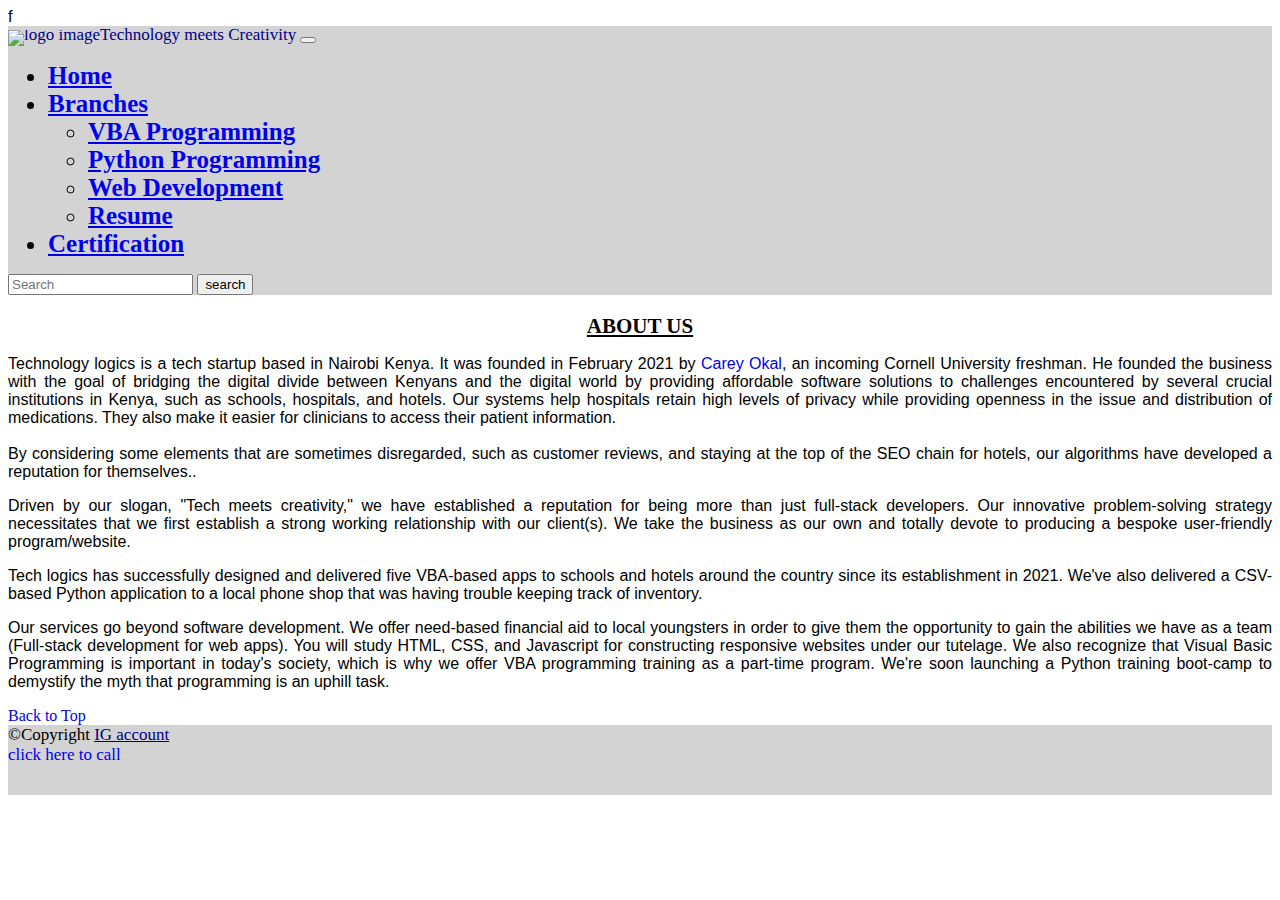
==== index.html @ c9025071 "Changes" ====
<!doctype html>
<html lang="en">
  <head> f
    <!-- Required meta tags -->
    <meta charset="utf-8">
    <meta name="viewport" content="width=device-width, initial-scale=1">

    <!-- Bootstrap CSS -->
    <link href="https://cdn.jsdelivr.net/npm/bootstrap@5.1.3/dist/css/bootstrap.min.css" rel="stylesheet" integrity="sha384-1BmE4kWBq78iYhFldvKuhfTAU6auU8tT94WrHftjDbrCEXSU1oBoqyl2QvZ6jIW3" crossorigin="anonymous">
    <link rel="stylesheet"  href="styles.css">
    <link rel="preconnect" href="https://fonts.googleapis.com">
    <link rel="preconnect" href="https://fonts.gstatic.com" crossorigin>
   <link href="https://fonts.googleapis.com/css2?family=Lobster&family=Oxygen:wght@300&family=Redressed&display=swap" rel="stylesheet">
   <link rel="preconnect" href="https://fonts.googleapis.com">
   <link rel="preconnect" href="https://fonts.gstatic.com" crossorigin>
   <link href="https://fonts.googleapis.com/css2?family=Cormorant:wght@300&display=swap" rel="stylesheet">


  <title>Technology Logics Home</title>
  </head>
  <body>
    <header>
       <nav id="header-nav" class="navbar navbar-expand-sm navbar-light">
           <!--navbar-expand-sm means that the navbar will only expand for devices smallet than smaller than sm.-->
            
            <!--Company Logo below-->
            <nav class="container-fluid">
             <div class="navbar-header">
                <a id="title" href="#header-nav">
                  <img 
                   class="float-left d-inline-block align-middle" 
                   src="images/logo-l.jpg" width="100" height="100" alt="logo image">Technology meets Creativity
                 </a>

                 <!--Collapsible menu-->
                 <button 
                   type="button"
                   data-bs-toggle="collapse"
                   data-bs-target="#NavbarNav"
                   class="navbar-toggler"
                   aria-controls="NavbarNav"
                   aria-expanded="false" 
                   aria-label="Toggle navigation">
                   <span class="navbar-toggler-icon"></span>
                 </button>
               </div>

            <!-- Collapsible Menu. The class TopNav is for my custom styling-->
          <div 
            class="collapse navbar-collapse"
            id="NavbarNav">
            <ul class="navbar-nav">
              <li class="nav-item  TopNav">
                <a href="#NavbarNav" 
                class="nav-link active">
                  Home
                </a>
              </li>
              <li class="nav-item dropdown TopNav" >
                <a href="#"
                class="nav-link dropdown-toggle active "
                id="navbarDropdown" role="button"
                data-bs-toggle="dropdown"
                aria-expanded="false">
                  Branches
                </a>
                <ul class="dropdown-menu"
                aria-labledby="navbarDropdown">
                  <li><a href="VBA.html" target="_blank"
                    class="dropdown-item">VBA Programming
                  </a></li>
                  <li><a href="Py.html" 
                    class="dropdown-item">Python Programming
                  </a></li>
                  <li><a href="Web.html"
                    class="dropdown-item">Web Development
                  </a></li>
                  <li><a href="CV.pdf"
                    target="_blank" 
                    class="dropdown-item">Resume
                  </a></li>
                </ul>
              </li>
              </li>
              <li class="nav-item TopNav">
                <a href="https://coursera.org/share/9a99bf4ef37ba6e058d000d95457638d" target="_blank" 
                 class="nav-link active">
                  Certification
                </a>
              </li>
            </ul>
        </div>

      </div>

      <!--Search Button--->
      <div class="input-group">
         <input type="search" class="form-control rounded" placeholder="Search" aria-label="Search" aria-describedby="search-addon" />
        <button type="button" class="btn btn-outline-primary">search</button>
     </div>

    </nav>
    </nav>
  </header><!--End header-->


<!--Main content-->

  <div class="container-fluid" id="Main-content"><h1 id="top"><strong>ABOUT US</strong></h1>
    <div class="row">
     <p>Technology logics is a tech startup based in Nairobi Kenya. It was founded in February 2021 by <a href="https://www.instagram.com/careyokal/" target="_blank">Carey Okal</a>, an incoming Cornell University freshman. He founded the business with the goal of bridging the digital divide between Kenyans and the digital world by providing affordable software solutions to challenges encountered by several crucial institutions in Kenya, such as schools, hospitals, and hotels. Our systems help hospitals retain high levels of privacy while providing openness in the issue and distribution of medications. They also make it easier for clinicians to access their patient information. <br><br>By considering some elements that are sometimes disregarded, such as customer reviews, and staying at the top of the SEO chain for hotels, our algorithms have developed a reputation for themselves..</p>
     <p>Driven by our slogan, &quot;Tech meets creativity,&quot; we have established a reputation for being more than just full-stack developers. Our innovative problem-solving strategy necessitates that we first establish a strong working relationship with our client(s). We take the business as our own and totally devote to producing a bespoke user-friendly program/website.</p>
     <p>Tech logics has successfully designed and delivered five VBA-based apps to schools and hotels around the country since its establishment in 2021. We've also delivered a CSV-based Python application to a local phone shop that was having trouble keeping track of inventory.</p>
     <p>Our services go beyond software development. We offer need-based financial aid to local youngsters in order to give them the opportunity to gain the abilities we have as a team (Full-stack development for web apps). You will study HTML, CSS, and Javascript for constructing responsive websites under our tutelage. We also recognize that Visual Basic Programming is important in today's society, which is why we offer VBA programming training as a part-time program. We're soon launching a Python training boot-camp to demystify the myth that programming is an uphill task.<br></p>
     <a href="#top" style="font-family: cursive;">Back to Top</a>
    </div> 
 </div>
 


































  <!--Footer (copyright and phone) -->

 <footer id="footer"  class= "text-center text-lg-start">
    <div class="text-center p-3">
       &copy;Copyright 
     <a class="text-dark" href="https://www.instagram.com/careyokal/" target="_blank">IG account</a>
     <a href="tel:+254718283529"> <br><span>click here to call</span></a>
    </div>
</footer>

 <!--End Of Footer-->


    <script src="https://cdn.jsdelivr.net/npm/bootstrap@5.1.3/dist/js/bootstrap.bundle.min.js" integrity="sha384-ka7Sk0Gln4gmtz2MlQnikT1wXgYsOg+OMhuP+IlRH9sENBO0LRn5q+8nbTov4+1p" crossorigin="anonymous"></script>
    <script src="script.js"></script>

  </body>
</html>
---- styles.css ----
body {
	background-color: white;
	font-family: 'Open Sans', sans-serif;
	

}
/*HEADER*/
#title{
	color: darkblue;
	/*font-weight: bold;
	text-shadow: 1px 1px 1px blue;*/
	font-size: 17px;
	margin-top: 0;
	margin-bottom: 0;
	line-height: .55;
	text-decoration: none;
	text-align: top;
	font-family: 'Redressed', cursive;
}

#header-nav{
	background-color: lightgray;

}



/*Collapsible menu*/

.TopNav{
	font-size: 25px;
	font-weight: bold;
	font-family: 'Redressed', cursive;
	margin-right: 30px;
}

/*footer*/
#footer {
   background-color: lightgray;
   text-decoration: none;
   width:100%;
   height: 70px;
   font-size: 17px;
   font-family: 'Redressed', cursive;
   bottom: 0;
   color: black;


   }

 div > a{
 	text-decoration: none;
    
 	}

 footer a:nth-child(1){
 	text-decoration: underline;
 	color: darkblue !important
 }


/*--------------------Main-content---------------*/


 #Main-content{
 	font-size: 16px;
 	color: black;
 	height: 100%;
 	padding-top: 2px;
 	text-align: justify !important;
 }

 #Main-content  a{
 	text-decoration: none;
 }

 div > h1 {
 	padding-top: 3px;
 	text-align: center;
 	text-transform: uppercase;
 	color: white;
 	font-weight: bolder;
 	font-size: 21px;
   font-family: 'Redressed', cursive;
   text-decoration: underline;
 }
 
 #top{
 	color: black;
 	font-family: Helventica;
 }

/*--------------Responsive Framework-------------------------------*/

/*@media (min-width: 768px){
	footer{
		position: fixed;
	}
}*/

@media(max-width: 362px){
	#Main-content{
		background: white;
		color: black;
		
	}
}
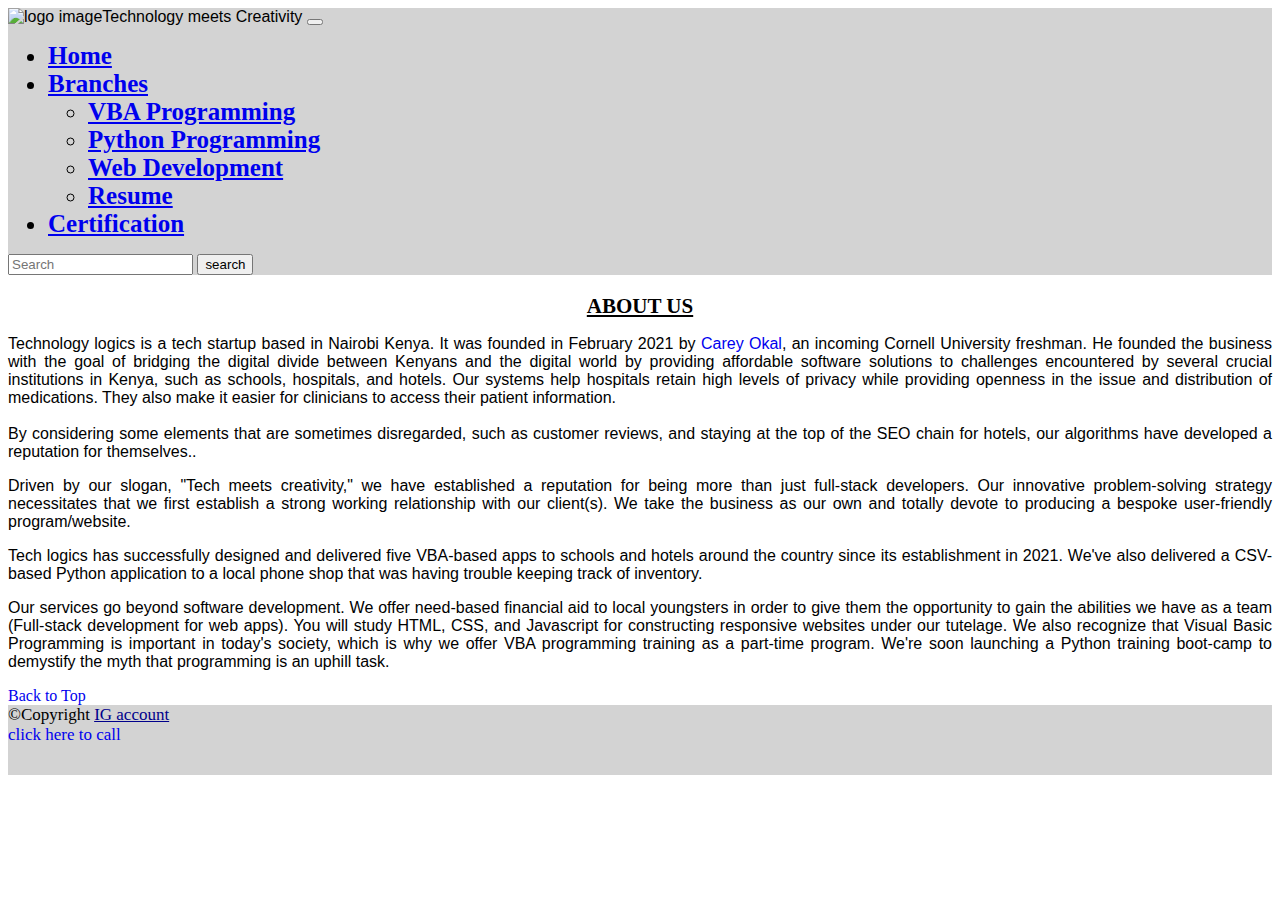
==== commit 634fbfec: "Changes" ====
--- a/index.html
+++ b/index.html
@@ -1,6 +1,6 @@
 <!doctype html>
 <html lang="en">
-  <head> f
+  <head> 
     <!-- Required meta tags -->
     <meta charset="utf-8">
     <meta name="viewport" content="width=device-width, initial-scale=1">
@@ -25,8 +25,7 @@
             
             <!--Company Logo below-->
             <nav class="container-fluid">
-             <div class="navbar-header">
-                <a id="title" href="#header-nav">
+             <div class="navbar-h                <a id="title" href="#header-nav">
                   <img 
                    class="float-left d-inline-block align-middle" 
                    src="images/logo-l.jpg" width="100" height="100" alt="logo image">Technology meets Creativity
@@ -152,7 +151,7 @@
 
   <!--Footer (copyright and phone) -->
 
- <footer id="footer"  class= "text-center text-lg-start">
+ <footer id="footer"  class= "text-center text-lg-start fixed-bottom" >
     <div class="text-center p-3">
        &copy;Copyright 
      <a class="text-dark" href="https://www.instagram.com/careyokal/" target="_blank">IG account</a>
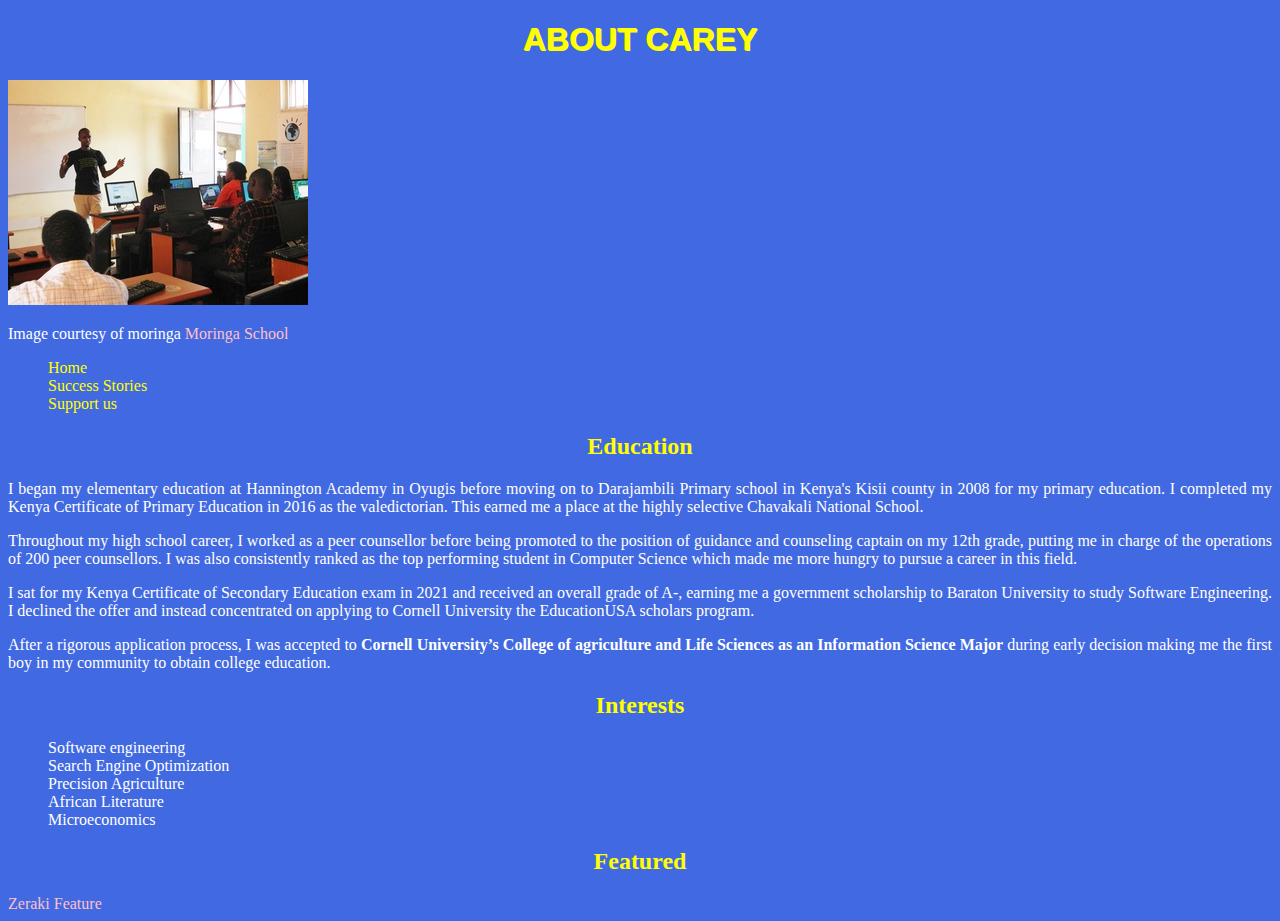
==== commit 8f6e9d5d: "New Site" ====
--- a/index.html
+++ b/index.html
@@ -1,169 +1,42 @@
-<!doctype html>
+<!DOCTYPE html>
 <html lang="en">
-  <head> 
-    <!-- Required meta tags -->
-    <meta charset="utf-8">
-    <meta name="viewport" content="width=device-width, initial-scale=1">
+<head>
+    <meta charset="UTF-8">
+    <meta http-equiv="X-UA-Compatible" content="IE=edge">
+    <meta name="viewport" content="width=device-width, initial-scale=1.0">
+    <link rel="stylesheet" href="styles/styles.css">
+    <title>Home</title>
+</head>
 
-    <!-- Bootstrap CSS -->
-    <link href="https://cdn.jsdelivr.net/npm/bootstrap@5.1.3/dist/css/bootstrap.min.css" rel="stylesheet" integrity="sha384-1BmE4kWBq78iYhFldvKuhfTAU6auU8tT94WrHftjDbrCEXSU1oBoqyl2QvZ6jIW3" crossorigin="anonymous">
-    <link rel="stylesheet"  href="styles.css">
-    <link rel="preconnect" href="https://fonts.googleapis.com">
-    <link rel="preconnect" href="https://fonts.gstatic.com" crossorigin>
-   <link href="https://fonts.googleapis.com/css2?family=Lobster&family=Oxygen:wght@300&family=Redressed&display=swap" rel="stylesheet">
-   <link rel="preconnect" href="https://fonts.googleapis.com">
-   <link rel="preconnect" href="https://fonts.gstatic.com" crossorigin>
-   <link href="https://fonts.googleapis.com/css2?family=Cormorant:wght@300&display=swap" rel="stylesheet">
+<body>
+    
+    <h1>About Carey</h1>
+    <picture>
+        <img src="design-plan/Images/In_class.jpeg" alt="">
+    </picture>
+    <p>Image courtesy of moringa <a href="https://moringaschool.com/">Moringa School</a> </p>
+    <nav>
+        <ul>
+            <li><a href="index.html">Home</a></li>
+            <li><a href="success.html">Success Stories</a></li>
+            <li><a href="donate.html">Support us</a></li>
+        </ul>
+      </nav>
+      <h2>Education</h2>
+          <p>I began my elementary education at Hannington Academy in Oyugis before moving on to Darajambili Primary school in Kenya's Kisii county in 2008 for my primary education. I completed my Kenya Certificate of Primary Education in 2016 as the valedictorian. This earned me a place at the highly selective Chavakali National School. </p>
+          <p>Throughout my high school career, I worked as a peer counsellor before being promoted to the position of guidance and counseling captain on my 12th grade, putting me in charge of the operations of 200 peer counsellors. I was also consistently ranked as the top performing student in Computer Science which made me more hungry to pursue a career in this field.</p>
+          <p>I sat for my Kenya Certificate of Secondary Education exam in 2021 and received an overall grade of A-, earning me a government scholarship to Baraton University to study Software Engineering. I declined the offer and instead concentrated on applying to Cornell University the EducationUSA scholars program. </p>
+          <p>After a rigorous application process, I was accepted to <strong>Cornell University’s College of agriculture and Life Sciences as an Information Science Major</strong> during early decision making me the first boy in my community to obtain college education.</p>
+    <h2>Interests</h2>
+         <ul>
+             <li>Software engineering</li>
+             <li> Search Engine Optimization</li>
+             <li>Precision Agriculture</li>
+             <li>African Literature</li>
+             <li> Microeconomics</li>
+         </ul>
 
-
-  <title>Technology Logics Home</title>
-  </head>
-  <body>
-    <header>
-       <nav id="header-nav" class="navbar navbar-expand-sm navbar-light">
-           <!--navbar-expand-sm means that the navbar will only expand for devices smallet than smaller than sm.-->
-            
-            <!--Company Logo below-->
-            <nav class="container-fluid">
-             <div class="navbar-h                <a id="title" href="#header-nav">
-                  <img 
-                   class="float-left d-inline-block align-middle" 
-                   src="images/logo-l.jpg" width="100" height="100" alt="logo image">Technology meets Creativity
-                 </a>
-
-                 <!--Collapsible menu-->
-                 <button 
-                   type="button"
-                   data-bs-toggle="collapse"
-                   data-bs-target="#NavbarNav"
-                   class="navbar-toggler"
-                   aria-controls="NavbarNav"
-                   aria-expanded="false" 
-                   aria-label="Toggle navigation">
-                   <span class="navbar-toggler-icon"></span>
-                 </button>
-               </div>
-
-            <!-- Collapsible Menu. The class TopNav is for my custom styling-->
-          <div 
-            class="collapse navbar-collapse"
-            id="NavbarNav">
-            <ul class="navbar-nav">
-              <li class="nav-item  TopNav">
-                <a href="#NavbarNav" 
-                class="nav-link active">
-                  Home
-                </a>
-              </li>
-              <li class="nav-item dropdown TopNav" >
-                <a href="#"
-                class="nav-link dropdown-toggle active "
-                id="navbarDropdown" role="button"
-                data-bs-toggle="dropdown"
-                aria-expanded="false">
-                  Branches
-                </a>
-                <ul class="dropdown-menu"
-                aria-labledby="navbarDropdown">
-                  <li><a href="VBA.html" target="_blank"
-                    class="dropdown-item">VBA Programming
-                  </a></li>
-                  <li><a href="Py.html" 
-                    class="dropdown-item">Python Programming
-                  </a></li>
-                  <li><a href="Web.html"
-                    class="dropdown-item">Web Development
-                  </a></li>
-                  <li><a href="CV.pdf"
-                    target="_blank" 
-                    class="dropdown-item">Resume
-                  </a></li>
-                </ul>
-              </li>
-              </li>
-              <li class="nav-item TopNav">
-                <a href="https://coursera.org/share/9a99bf4ef37ba6e058d000d95457638d" target="_blank" 
-                 class="nav-link active">
-                  Certification
-                </a>
-              </li>
-            </ul>
-        </div>
-
-      </div>
-
-      <!--Search Button--->
-      <div class="input-group">
-         <input type="search" class="form-control rounded" placeholder="Search" aria-label="Search" aria-describedby="search-addon" />
-        <button type="button" class="btn btn-outline-primary">search</button>
-     </div>
-
-    </nav>
-    </nav>
-  </header><!--End header-->
-
-
-<!--Main content-->
-
-  <div class="container-fluid" id="Main-content"><h1 id="top"><strong>ABOUT US</strong></h1>
-    <div class="row">
-     <p>Technology logics is a tech startup based in Nairobi Kenya. It was founded in February 2021 by <a href="https://www.instagram.com/careyokal/" target="_blank">Carey Okal</a>, an incoming Cornell University freshman. He founded the business with the goal of bridging the digital divide between Kenyans and the digital world by providing affordable software solutions to challenges encountered by several crucial institutions in Kenya, such as schools, hospitals, and hotels. Our systems help hospitals retain high levels of privacy while providing openness in the issue and distribution of medications. They also make it easier for clinicians to access their patient information. <br><br>By considering some elements that are sometimes disregarded, such as customer reviews, and staying at the top of the SEO chain for hotels, our algorithms have developed a reputation for themselves..</p>
-     <p>Driven by our slogan, &quot;Tech meets creativity,&quot; we have established a reputation for being more than just full-stack developers. Our innovative problem-solving strategy necessitates that we first establish a strong working relationship with our client(s). We take the business as our own and totally devote to producing a bespoke user-friendly program/website.</p>
-     <p>Tech logics has successfully designed and delivered five VBA-based apps to schools and hotels around the country since its establishment in 2021. We've also delivered a CSV-based Python application to a local phone shop that was having trouble keeping track of inventory.</p>
-     <p>Our services go beyond software development. We offer need-based financial aid to local youngsters in order to give them the opportunity to gain the abilities we have as a team (Full-stack development for web apps). You will study HTML, CSS, and Javascript for constructing responsive websites under our tutelage. We also recognize that Visual Basic Programming is important in today's society, which is why we offer VBA programming training as a part-time program. We're soon launching a Python training boot-camp to demystify the myth that programming is an uphill task.<br></p>
-     <a href="#top" style="font-family: cursive;">Back to Top</a>
-    </div> 
- </div>
- 
-
-
-
-
-
-
-
-
-
-
-
-
-
-
-
-
-
-
-
-
-
-
-
-
-
-
-
-
-
-
-
-
-
-
-  <!--Footer (copyright and phone) -->
-
- <footer id="footer"  class= "text-center text-lg-start fixed-bottom" >
-    <div class="text-center p-3">
-       &copy;Copyright 
-     <a class="text-dark" href="https://www.instagram.com/careyokal/" target="_blank">IG account</a>
-     <a href="tel:+254718283529"> <br><span>click here to call</span></a>
-    </div>
-</footer>
-
- <!--End Of Footer-->
-
-
-    <script src="https://cdn.jsdelivr.net/npm/bootstrap@5.1.3/dist/js/bootstrap.bundle.min.js" integrity="sha384-ka7Sk0Gln4gmtz2MlQnikT1wXgYsOg+OMhuP+IlRH9sENBO0LRn5q+8nbTov4+1p" crossorigin="anonymous"></script>
-    <script src="script.js"></script>
-
-  </body>
-</html>
+    <h2>Featured</h2>
+        <a href="https://www.instagram.com/p/CeT4cOIIM3Z/?utm_source=ig_web_copy_link" title="Zeraki Instagram">Zeraki Feature</a>
+</body>
+</html>--- a/styles/styles.css
+++ b/styles/styles.css
@@ -0,0 +1,43 @@
+html{
+    background-color:#4169e1;
+}
+p{
+    color: #ffffff;
+    text-align: justify;
+}
+
+h2{
+    color: #ffff00;
+    text-align: center;
+}
+a{
+    color: pink;
+    text-decoration: none;
+}
+
+li{
+    color: #ffffff;
+ }
+
+
+h1{
+    font-family:'Franklin Gothic Medium', 'Arial Narrow', Arial, sans-serif;
+    text-align: center;
+    text-transform: uppercase;
+    text-shadow: 1px 1px;
+    color: #ffff00;
+}
+
+li a{
+    text-decoration: none;
+    color: #ffff00;
+    
+}
+ul li{
+    list-style: none;
+}
+
+ul li a:hover{
+    color: #0e0d0d;
+}
+
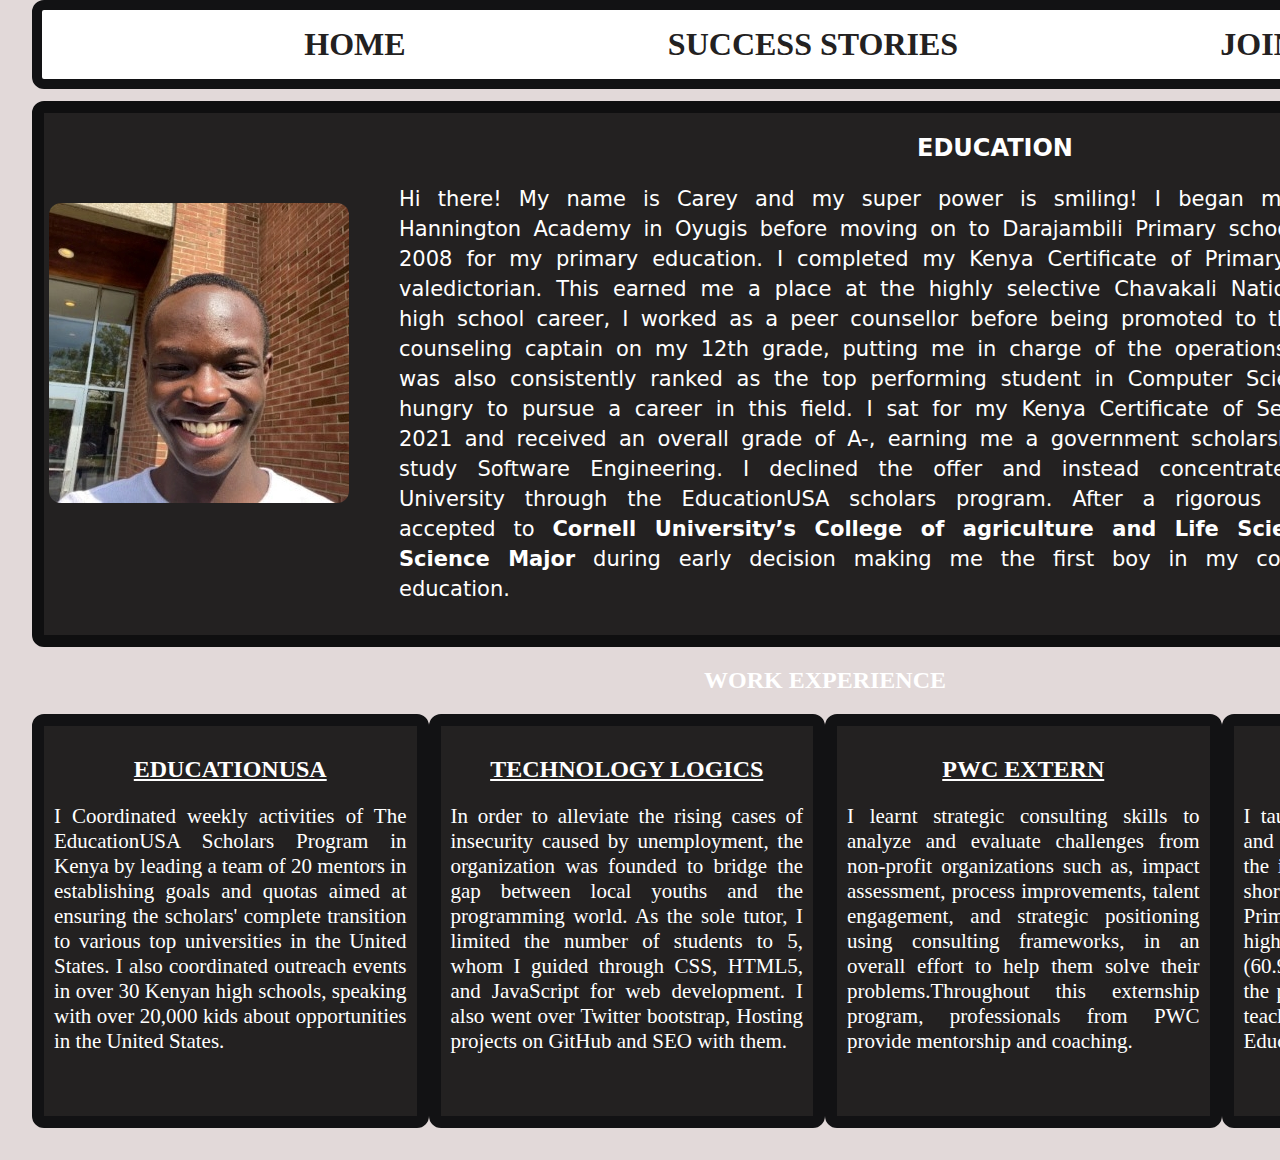
==== commit 47f0d443: "Changes" ====
--- a/index.html
+++ b/index.html
@@ -9,34 +9,61 @@
 </head>
 
 <body>
-    
-    <h1>About Carey</h1>
-    <picture>
-        <img src="design-plan/Images/In_class.jpeg" alt="">
-    </picture>
-    <p>Image courtesy of moringa <a href="https://moringaschool.com/">Moringa School</a> </p>
-    <nav>
+ <main>
+    <nav class="upperNav">
         <ul>
             <li><a href="index.html">Home</a></li>
             <li><a href="success.html">Success Stories</a></li>
-            <li><a href="donate.html">Support us</a></li>
+            <li><a href="donate.html">Join us</a></li>
         </ul>
       </nav>
-      <h2>Education</h2>
-          <p>I began my elementary education at Hannington Academy in Oyugis before moving on to Darajambili Primary school in Kenya's Kisii county in 2008 for my primary education. I completed my Kenya Certificate of Primary Education in 2016 as the valedictorian. This earned me a place at the highly selective Chavakali National School. </p>
-          <p>Throughout my high school career, I worked as a peer counsellor before being promoted to the position of guidance and counseling captain on my 12th grade, putting me in charge of the operations of 200 peer counsellors. I was also consistently ranked as the top performing student in Computer Science which made me more hungry to pursue a career in this field.</p>
-          <p>I sat for my Kenya Certificate of Secondary Education exam in 2021 and received an overall grade of A-, earning me a government scholarship to Baraton University to study Software Engineering. I declined the offer and instead concentrated on applying to Cornell University the EducationUSA scholars program. </p>
-          <p>After a rigorous application process, I was accepted to <strong>Cornell University’s College of agriculture and Life Sciences as an Information Science Major</strong> during early decision making me the first boy in my community to obtain college education.</p>
-    <h2>Interests</h2>
-         <ul>
-             <li>Software engineering</li>
-             <li> Search Engine Optimization</li>
-             <li>Precision Agriculture</li>
-             <li>African Literature</li>
-             <li> Microeconomics</li>
-         </ul>
 
-    <h2>Featured</h2>
-        <a href="https://www.instagram.com/p/CeT4cOIIM3Z/?utm_source=ig_web_copy_link" title="Zeraki Instagram">Zeraki Feature</a>
+      <div>
+        <div class="Flex-Paragraph">
+
+            <figure class="Myphoto">
+                <img src="images/Myphoto.jpg" alt="">
+            </figure>
+                <div class="main-content">
+                  <h2>Education</h2>
+                    <p>
+                        Hi there! My name is Carey and my super power is smiling! I began my elementary education at Hannington Academy in Oyugis before moving on to Darajambili Primary school in Kenya's Kisii county in 2008 for my primary education. I completed my Kenya Certificate of Primary Education in 2016 as the valedictorian. This earned me a place at the highly selective Chavakali National School.
+                        Throughout my high school career, I worked as a peer counsellor before being promoted to the position of guidance and counseling captain on my 12th grade, putting me in charge of the operations of 200 peer counsellors. I was also consistently ranked as the top performing student in Computer Science which made me more hungry to pursue a career in this field.
+                        I sat for my Kenya Certificate of Secondary Education exam in 2021 and received an overall grade of A-, earning me a government scholarship to Baraton University to study Software Engineering. I declined the offer and instead concentrated on applying to Cornell University through the EducationUSA scholars program.
+                        After a rigorous application process, I was accepted to <strong>Cornell University’s College of agriculture and Life Sciences as an Information Science Major</strong> during early decision making me the first boy in my community to obtain college education.</p>
+
+                </div>
+
+        </div>
+
+      </div>
+
+   <div>
+    <h2>Work experience</h2>
+     <div class="Interests">
+       <div class="Interest-content">
+         <h2>EducationUSA</h2>
+           <p> I Coordinated weekly activities of The EducationUSA Scholars Program in Kenya by leading a team of 20 mentors in establishing goals and quotas    aimed at ensuring the scholars' complete transition to various top universities in the United States.
+           I also coordinated outreach events in over 30 Kenyan high schools, speaking with over 20,000 kids about opportunities in the United States.</p>
+       </div>
+
+       <div class="Interest-content">
+         <h2>Technology Logics</h2>
+          <p>In order to alleviate the  rising cases of insecurity caused by unemployment, the organization was founded to bridge the gap between local youths and the programming world. As the sole tutor, I limited the number of students to 5, whom I guided through CSS, HTML5, and JavaScript for web development. I also went over Twitter bootstrap, Hosting projects on GitHub and SEO with them.</p>
+       </div>
+
+       <div class="Interest-content">
+         <h2>Pwc extern</h2>
+           <p> I learnt strategic consulting skills to analyze and evaluate challenges from non-profit organizations such as, impact assessment, process improvements, talent engagement, and strategic positioning using consulting frameworks, in an overall effort to help them solve their problems.Throughout this externship program, professionals from PWC provide mentorship and coaching.</p>
+       </div>
+
+       <div class="Interest-content">
+        <h2>Mathematics Tutor</h2>
+           <p> I taught 100 grade 9 kids Mathematics and Computer science to help mitigate the impact of the school's stem teachers shortage.In the 2021 Kenya Certificate of Primary Education, the school had the highest mathematics mean in history (60.97), an increase of 10.32 points from the previous year. In my free time I also teach mathematics at a school in Kenya's Education Backwaters.</p>
+        </div>
+     </div>
+   </div>
+
+ </main>
 </body>
-</html>+</html>
--- a/styles/styles.css
+++ b/styles/styles.css
@@ -1,9 +1,160 @@
 html{
-    background-color:#4169e1;
+   background-color:#e2d9d9;
+   padding: 0;
 }
+*{
+    padding: 0
+}
+
+/*Upper Nav*/
+nav.upperNav{
+    background-color:#ffffff;
+    border: 10px solid #121214;
+    border-radius: 12px;
+}
+nav.upperNav ul{
+    display: flex;
+    justify-content: space-evenly;
+}
+nav.upperNav ul li a{
+    font-family:Georgia, 'Times New Roman', Times, serif;
+    font-size: 2em;
+    text-transform: uppercase;
+    font-weight: bold;
+    color: #232121;
+
+}
+
+nav.upperNav ul li{
+    list-style: none;
+    text-decoration: none;
+}
+
+nav.upperNav ul li a:hover{
+    color: #000000;
+}
+
+/*End of navigation Bar*/
+
+
+
+
+body{
+    box-sizing: border-box;
+    width: 100%;
+    max-width: 1650px;
+    min-width: 1650px;
+    margin: 0 auto;
+    background-image: url("../Images/Background-min.jpg");
+   /*background-size: cover;
+   background-blend-mode: multiply;
+   background-position: center;
+   background-color: #343539;*/
+}
+main{
+    padding: 2em;
+    padding-top: 0;
+
+}
+.Flex-Paragraph{
+    display: flex;
+    margin-top: 12px;
+    border: 12px solid #0f0f10;
+    border-radius: 12px;
+    background-color: #232121;
+    position: relative;
+    padding-right: 5px;
+    padding-left: 5px;
+}
+.Flex-Paragraph:hover{
+    border: 12px solid #000000;
+    top: -2px;
+}
+
+figure{
+    margin-left: 0;
+   margin-top: 50px;
+    padding-top: 2.5em;
+
+}
+figure.Myphoto > img{
+    border-radius: 12px;
+
+}
+div > h2{
+    color: white;
+    text-transform: uppercase;
+    font-weight: bolder;
+
+}
+div.main-content h2{
+    right: 500px;
+    text-align: center;
+}
+.main-content{
+    font-family: system-ui, -apple-system, BlinkMacSystemFont, 'Segoe UI', Roboto, Oxygen, Ubuntu, Cantarell, 'Open Sans', 'Helvetica Neue', sans-serif;
+    font-style:initial;
+    line-height: 30px;
+    word-spacing: 5px;
+    position: relative;
+   /* border-right: 12px solid #121214;
+    border-left: 12px solid #121214;
+    border-bottom: 12px solid #121214;*/
+    padding-right: 10px;
+    padding-left: 10px;
+    padding-bottom: 10px;
+    border-radius: 12px;
+
+
+
+}
+
+.Interests{
+    display: flex;
+    flex-direction: row;
+    justify-content: space-evenly;
+}
+.Interest-content{
+    height: 370px;
+    width: 370px;
+    background-color: #232121;
+    padding: 10px;
+    position: relative;
+    border: 12px solid #121214;
+    border-radius: 12px;
+
+}
+
+.Interest-content:hover{
+    top: -3px;
+    border: 12px solid #000000;
+
+}
+div.Interest-content h2{
+    text-decoration: underline;
+    text-align: center;
+}
+ h2.success{
+    text-decoration: none;
+
+}
+.success-content{
+    height: 361px;
+    width: 361px;
+    background-color: #232121;
+    padding: 10px;
+    position: relative;
+    border: 12px solid #121214;
+    border-radius: 12px;
+
+}
+
+/*General*/
+
 p{
     color: #ffffff;
     text-align: justify;
+    font-size: 21px;
 }
 
 h2{
@@ -27,17 +178,3 @@
     text-shadow: 1px 1px;
     color: #ffff00;
 }
-
-li a{
-    text-decoration: none;
-    color: #ffff00;
-    
-}
-ul li{
-    list-style: none;
-}
-
-ul li a:hover{
-    color: #0e0d0d;
-}
-
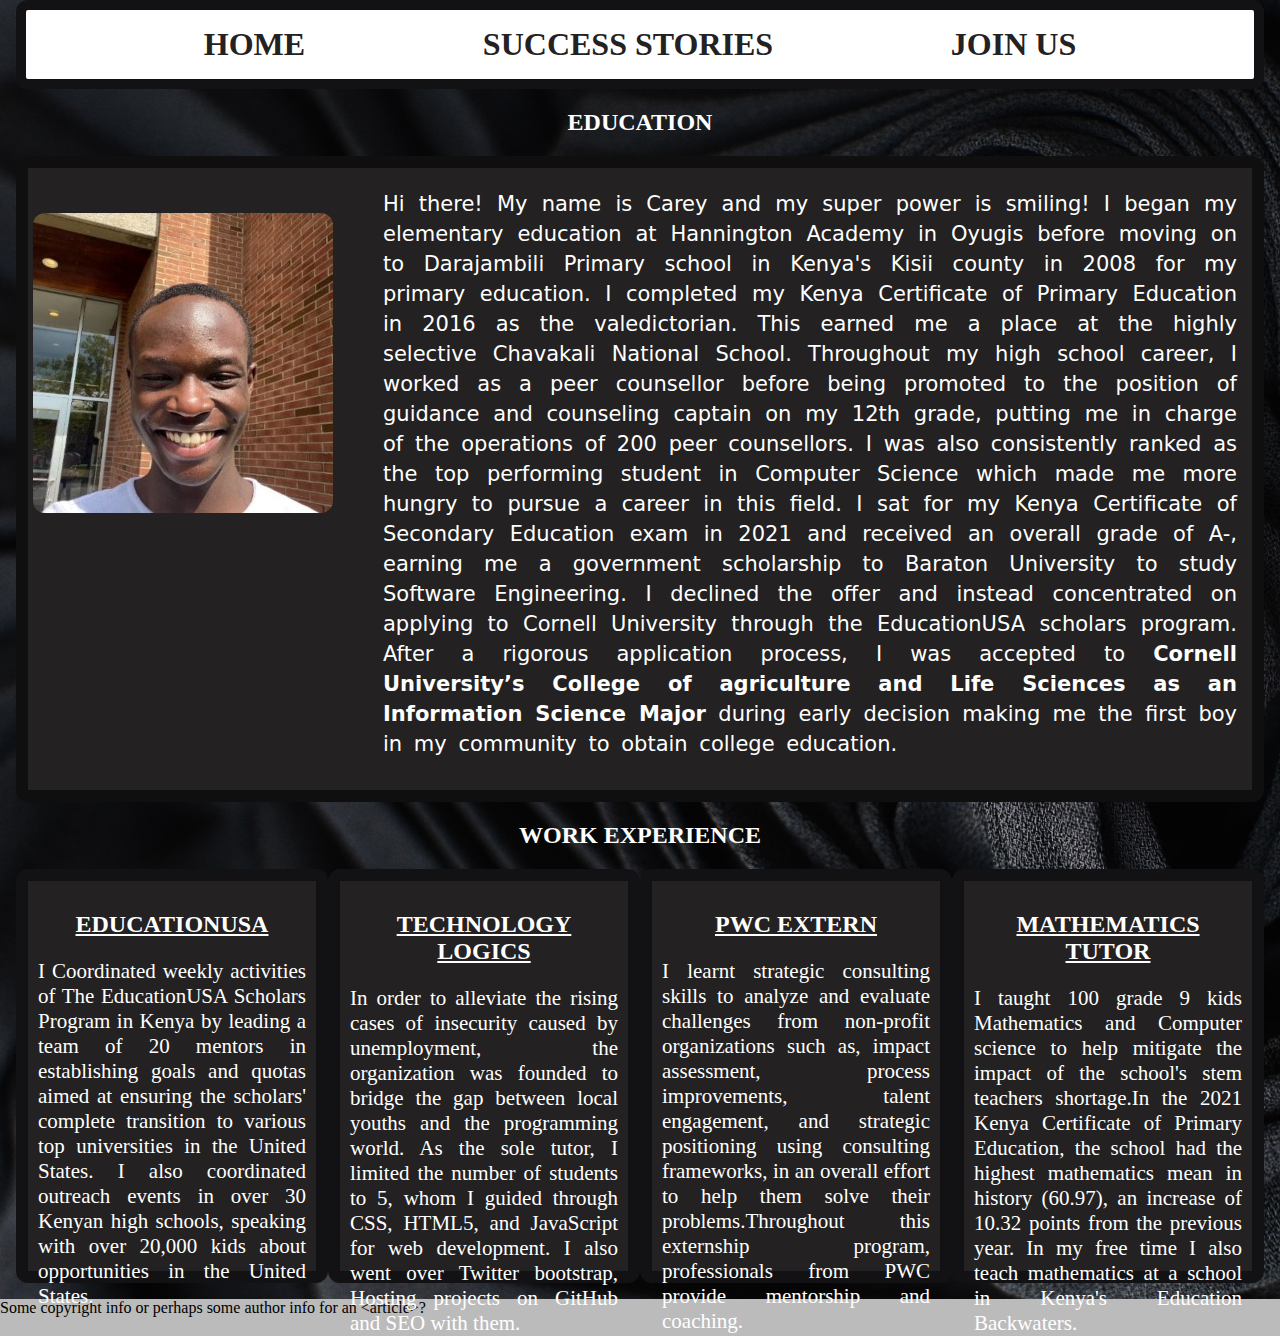
==== commit 53440389: "Changes" ====
--- a/index.html
+++ b/index.html
@@ -9,23 +9,24 @@
 </head>
 
 <body>
- <main>
+ <main class="page">
     <nav class="upperNav">
         <ul>
             <li><a href="index.html">Home</a></li>
             <li><a href="success.html">Success Stories</a></li>
-            <li><a href="donate.html">Join us</a></li>
+            <li><a href="join.html">Join us</a></li>
         </ul>
       </nav>
 
       <div>
-        <div class="Flex-Paragraph">
+        <h2>Education</h2>
+          <div class="Flex-Paragraph">
 
             <figure class="Myphoto">
                 <img src="images/Myphoto.jpg" alt="">
             </figure>
                 <div class="main-content">
-                  <h2>Education</h2>
+
                     <p>
                         Hi there! My name is Carey and my super power is smiling! I began my elementary education at Hannington Academy in Oyugis before moving on to Darajambili Primary school in Kenya's Kisii county in 2008 for my primary education. I completed my Kenya Certificate of Primary Education in 2016 as the valedictorian. This earned me a place at the highly selective Chavakali National School.
                         Throughout my high school career, I worked as a peer counsellor before being promoted to the position of guidance and counseling captain on my 12th grade, putting me in charge of the operations of 200 peer counsellors. I was also consistently ranked as the top performing student in Computer Science which made me more hungry to pursue a career in this field.
@@ -63,7 +64,9 @@
         </div>
      </div>
    </div>
-
  </main>
+ <footer>
+  Some copyright info or perhaps some author info for an &lt;article&gt;?
+</footer>
 </body>
 </html>
--- a/styles/styles.css
+++ b/styles/styles.css
@@ -1,9 +1,9 @@
 html{
-   background-color:#e2d9d9;
+   background-color:#bcbbbb;
    padding: 0;
 }
 *{
-    padding: 0
+    padding: 0;
 }
 
 /*Upper Nav*/
@@ -22,7 +22,6 @@
     text-transform: uppercase;
     font-weight: bold;
     color: #232121;
-
 }
 
 nav.upperNav ul li{
@@ -43,17 +42,22 @@
     box-sizing: border-box;
     width: 100%;
     max-width: 1650px;
-    min-width: 1650px;
+    min-width: 1000px;
     margin: 0 auto;
-    background-image: url("../Images/Background-min.jpg");
-   /*background-size: cover;
+   /*background-image: url('../images/Background-min.jpg');
+   background-size: cover;
    background-blend-mode: multiply;
    background-position: center;
    background-color: #343539;*/
+
 }
-main{
-    padding: 2em;
+main.page{
+    padding: 1em;
     padding-top: 0;
+    background-image: url('../images/Background2.jpg');
+    z-index: 1;
+    background-size: cover;
+    background-blend-mode: multiply;
 
 }
 .Flex-Paragraph{
@@ -73,10 +77,21 @@
 
 figure{
     margin-left: 0;
-   margin-top: 50px;
-    padding-top: 2.5em;
+   margin-top: 25px;
+   padding-top: 20px;
 
 }
+figure.success1{
+    margin-left: 0;
+    margin-top: 27px;
+    padding-top: 5px;
+}
+figure.joinImg{
+    margin-left: 0;
+    margin-top: 27px;
+    padding-top: 5px;
+}
+
 figure.Myphoto > img{
     border-radius: 12px;
 
@@ -171,10 +186,10 @@
  }
 
 
-h1{
+/*h1{
     font-family:'Franklin Gothic Medium', 'Arial Narrow', Arial, sans-serif;
     text-align: center;
     text-transform: uppercase;
     text-shadow: 1px 1px;
     color: #ffff00;
-}
+}/*
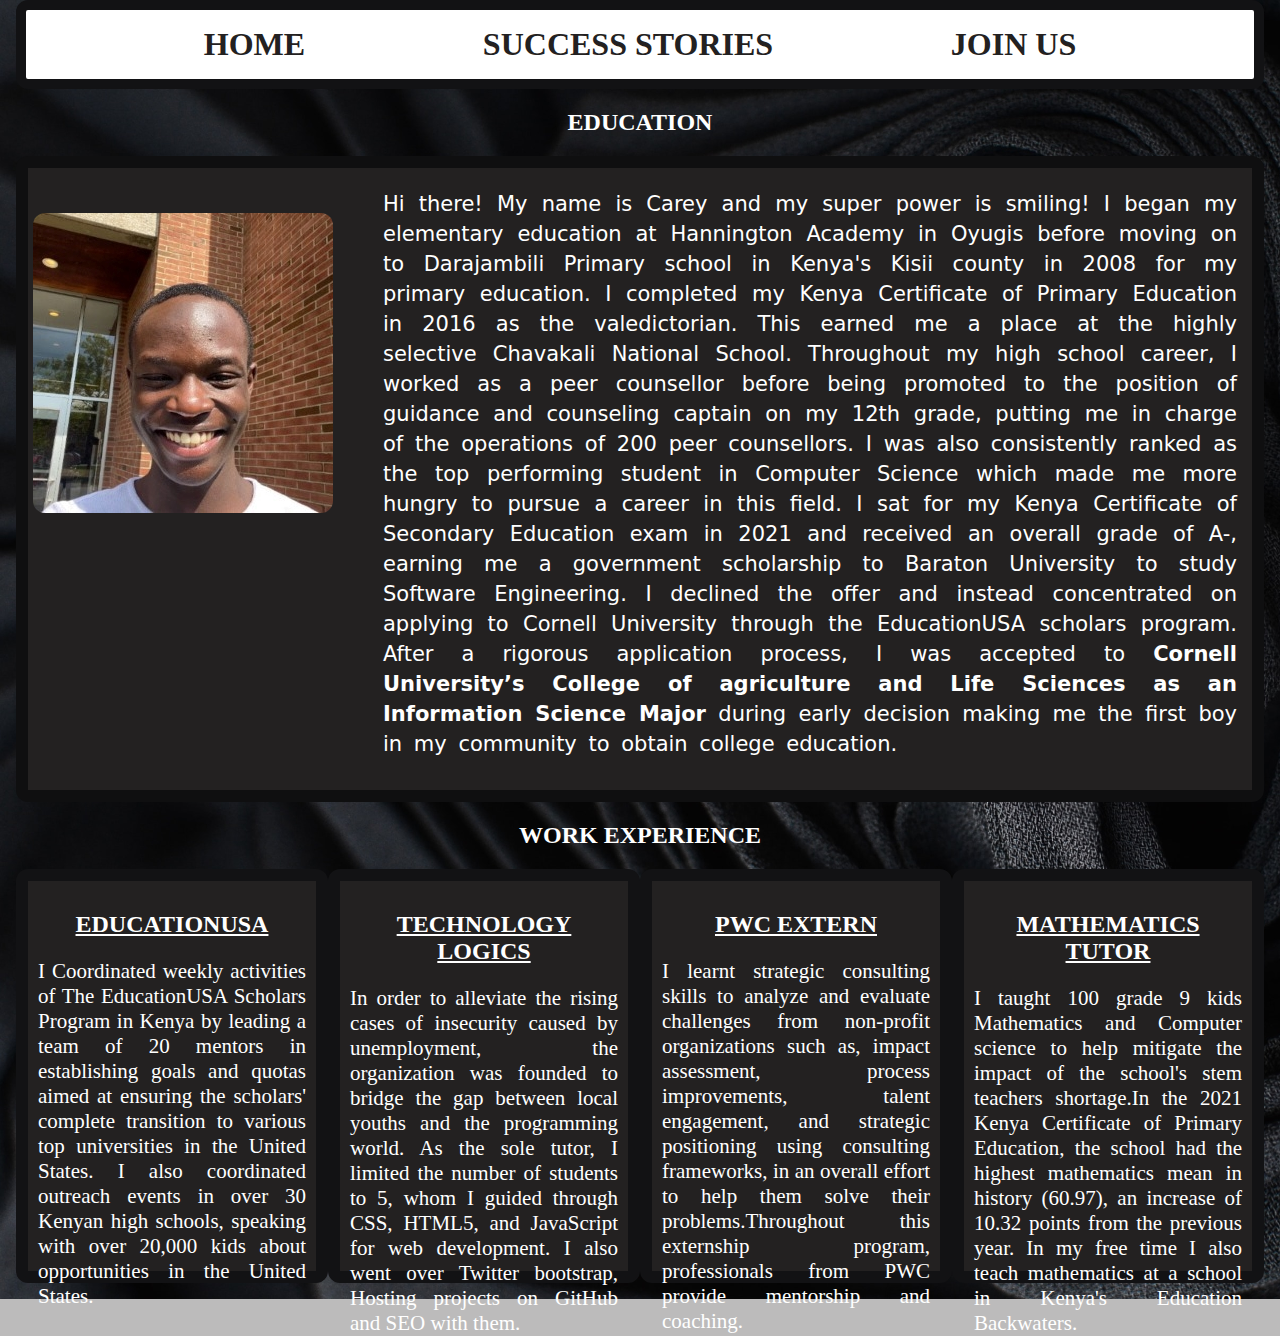
==== commit 19ae8459: "Changes" ====
--- a/index.html
+++ b/index.html
@@ -64,9 +64,6 @@
         </div>
      </div>
    </div>
- </main>
- <footer>
-  Some copyright info or perhaps some author info for an &lt;article&gt;?
-</footer>
+  </main>
 </body>
 </html>
--- a/styles/styles.css
+++ b/styles/styles.css
@@ -38,11 +38,13 @@
 
 
 
+/*Body..............*/
+
 body{
     box-sizing: border-box;
     width: 100%;
     max-width: 1650px;
-    min-width: 1000px;
+    min-width: 600px;
     margin: 0 auto;
    /*background-image: url('../images/Background-min.jpg');
    background-size: cover;
@@ -120,8 +122,6 @@
     padding-bottom: 10px;
     border-radius: 12px;
 
-
-
 }
 
 .Interests{
@@ -129,6 +129,7 @@
     flex-direction: row;
     justify-content: space-evenly;
 }
+
 .Interest-content{
     height: 370px;
     width: 370px;
@@ -137,22 +138,22 @@
     position: relative;
     border: 12px solid #121214;
     border-radius: 12px;
-
 }
 
 .Interest-content:hover{
     top: -3px;
     border: 12px solid #000000;
+}
 
-}
 div.Interest-content h2{
     text-decoration: underline;
     text-align: center;
 }
+
  h2.success{
     text-decoration: none;
+}
 
-}
 .success-content{
     height: 361px;
     width: 361px;
@@ -161,8 +162,9 @@
     position: relative;
     border: 12px solid #121214;
     border-radius: 12px;
+}
 
-}
+/*End of Body.........................................*/
 
 /*General*/
 
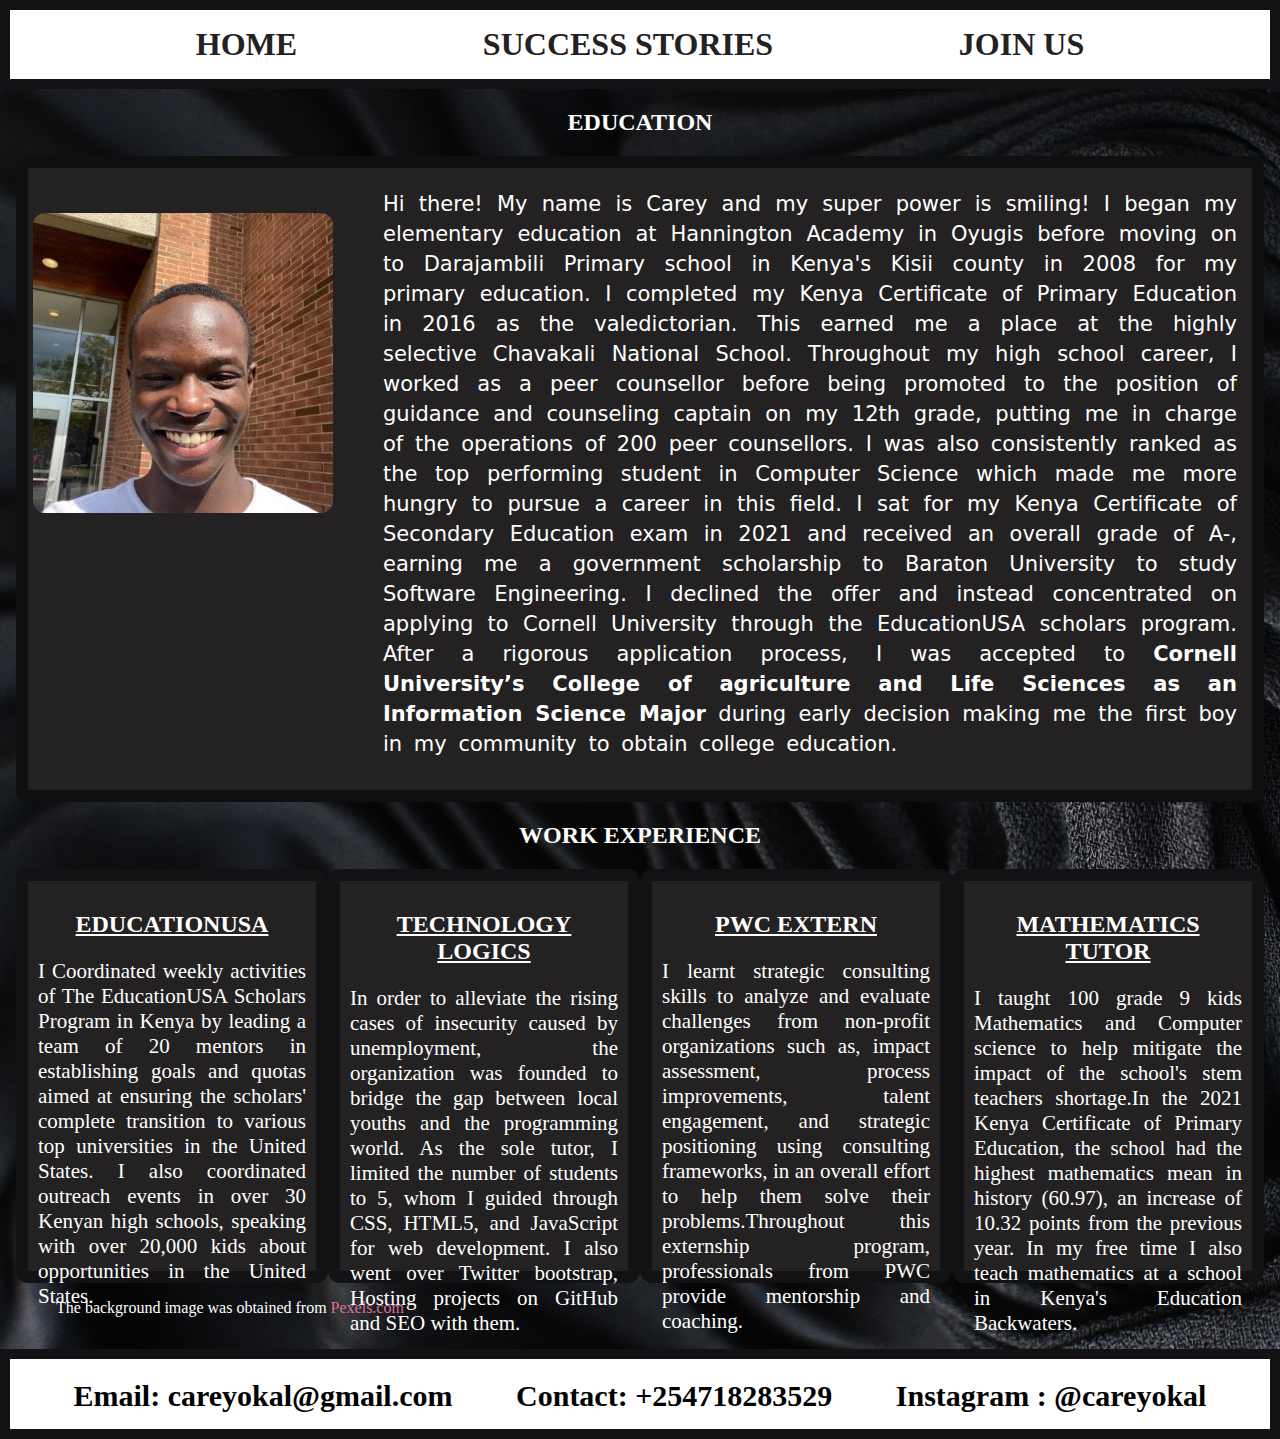
==== commit 69b6dbc4: "Changes" ====
--- a/index.html
+++ b/index.html
@@ -7,38 +7,29 @@
     <link rel="stylesheet" href="styles/styles.css">
     <title>Home</title>
 </head>
-
 <body>
- <main class="page">
     <nav class="upperNav">
         <ul>
             <li><a href="index.html">Home</a></li>
             <li><a href="success.html">Success Stories</a></li>
             <li><a href="join.html">Join us</a></li>
         </ul>
-      </nav>
-
+    </nav>
+    <main class="page">
       <div>
         <h2>Education</h2>
           <div class="Flex-Paragraph">
-
             <figure class="Myphoto">
                 <img src="images/Myphoto.jpg" alt="">
             </figure>
                 <div class="main-content">
-
-                    <p>
-                        Hi there! My name is Carey and my super power is smiling! I began my elementary education at Hannington Academy in Oyugis before moving on to Darajambili Primary school in Kenya's Kisii county in 2008 for my primary education. I completed my Kenya Certificate of Primary Education in 2016 as the valedictorian. This earned me a place at the highly selective Chavakali National School.
-                        Throughout my high school career, I worked as a peer counsellor before being promoted to the position of guidance and counseling captain on my 12th grade, putting me in charge of the operations of 200 peer counsellors. I was also consistently ranked as the top performing student in Computer Science which made me more hungry to pursue a career in this field.
-                        I sat for my Kenya Certificate of Secondary Education exam in 2021 and received an overall grade of A-, earning me a government scholarship to Baraton University to study Software Engineering. I declined the offer and instead concentrated on applying to Cornell University through the EducationUSA scholars program.
-                        After a rigorous application process, I was accepted to <strong>Cornell University’s College of agriculture and Life Sciences as an Information Science Major</strong> during early decision making me the first boy in my community to obtain college education.</p>
-
+                    <p> Hi there! My name is Carey and my super power is smiling! I began my elementary education at Hannington Academy in Oyugis before moving on to Darajambili Primary school in Kenya's Kisii county in 2008 for my primary education. I completed my Kenya Certificate of Primary Education in 2016 as the valedictorian. This earned me a place at the highly selective Chavakali National School.
+                    Throughout my high school career, I worked as a peer counsellor before being promoted to the position of guidance and counseling captain on my 12th grade, putting me in charge of the operations of 200 peer counsellors. I was also consistently ranked as the top performing student in Computer Science which made me more hungry to pursue a career in this field.
+                    I sat for my Kenya Certificate of Secondary Education exam in 2021 and received an overall grade of A-, earning me a government scholarship to Baraton University to study Software Engineering. I declined the offer and instead concentrated on applying to Cornell University through the EducationUSA scholars program.
+                    After a rigorous application process, I was accepted to <strong>Cornell University’s College of agriculture and Life Sciences as an Information Science Major</strong> during early decision making me the first boy in my community to obtain college education.</p>
                 </div>
-
         </div>
-
       </div>
-
    <div>
     <h2>Work experience</h2>
      <div class="Interests">
@@ -50,20 +41,26 @@
 
        <div class="Interest-content">
          <h2>Technology Logics</h2>
-          <p>In order to alleviate the  rising cases of insecurity caused by unemployment, the organization was founded to bridge the gap between local youths and the programming world. As the sole tutor, I limited the number of students to 5, whom I guided through CSS, HTML5, and JavaScript for web development. I also went over Twitter bootstrap, Hosting projects on GitHub and SEO with them.</p>
+           <p>In order to alleviate the  rising cases of insecurity caused by unemployment, the organization was founded to bridge the gap between local youths and the programming world. As the sole tutor, I limited the number of students to 5, whom I guided through CSS, HTML5, and JavaScript for web development. I also went over Twitter bootstrap, Hosting projects on GitHub and SEO with them.</p>
        </div>
-
        <div class="Interest-content">
          <h2>Pwc extern</h2>
            <p> I learnt strategic consulting skills to analyze and evaluate challenges from non-profit organizations such as, impact assessment, process improvements, talent engagement, and strategic positioning using consulting frameworks, in an overall effort to help them solve their problems.Throughout this externship program, professionals from PWC provide mentorship and coaching.</p>
        </div>
-
        <div class="Interest-content">
         <h2>Mathematics Tutor</h2>
            <p> I taught 100 grade 9 kids Mathematics and Computer science to help mitigate the impact of the school's stem teachers shortage.In the 2021 Kenya Certificate of Primary Education, the school had the highest mathematics mean in history (60.97), an increase of 10.32 points from the previous year. In my free time I also teach mathematics at a school in Kenya's Education Backwaters.</p>
         </div>
      </div>
    </div>
-  </main>
+   <blockquote>The background image was obtained from <a href="https://www.pexels.com/search/website%20background/">Pexels.com</a></blockquote>
+ </main>
+  <footer>
+    <ul>
+      <li>Email: careyokal@gmail.com</li>
+      <li>Contact: +254718283529</li>
+      <li>Instagram : @careyokal</li>
+    </ul>
+  </footer>
 </body>
 </html>
--- a/styles/styles.css
+++ b/styles/styles.css
@@ -2,20 +2,31 @@
    background-color:#bcbbbb;
    padding: 0;
 }
+
 *{
     padding: 0;
 }
 
+body{
+     background-image: url('../images/Background2.jpg');
+     background-size: cover;
+     background-blend-mode: multiply;
+}
+
 /*Upper Nav*/
+
 nav.upperNav{
     background-color:#ffffff;
     border: 10px solid #121214;
-    border-radius: 12px;
+
 }
 nav.upperNav ul{
     display: flex;
     justify-content: space-evenly;
-}
+    flex-direction: row;
+    flex-wrap: nowrap;
+}
+
 nav.upperNav ul li a{
     font-family:Georgia, 'Times New Roman', Times, serif;
     font-size: 2em;
@@ -24,44 +35,39 @@
     color: #232121;
 }
 
+
 nav.upperNav ul li{
     list-style: none;
     text-decoration: none;
 }
 
 nav.upperNav ul li a:hover{
-    color: #000000;
-}
-
+    color:rgb(33, 10, 111);
+    text-decoration: underline;
+}
 /*End of navigation Bar*/
 
 
-
-
 /*Body..............*/
+
+blockquote{
+    color: white;
+}
+
 
 body{
     box-sizing: border-box;
     width: 100%;
     max-width: 1650px;
-    min-width: 600px;
+    min-width: 1000px;
     margin: 0 auto;
-   /*background-image: url('../images/Background-min.jpg');
-   background-size: cover;
-   background-blend-mode: multiply;
-   background-position: center;
-   background-color: #343539;*/
-
-}
+}
+
 main.page{
     padding: 1em;
     padding-top: 0;
-    background-image: url('../images/Background2.jpg');
-    z-index: 1;
-    background-size: cover;
-    background-blend-mode: multiply;
-
-}
+}
+
 .Flex-Paragraph{
     display: flex;
     margin-top: 12px;
@@ -72,22 +78,26 @@
     padding-right: 5px;
     padding-left: 5px;
 }
+
 .Flex-Paragraph:hover{
     border: 12px solid #000000;
     top: -2px;
 }
 
+
 figure{
-    margin-left: 0;
+   margin-left: 0;
    margin-top: 25px;
    padding-top: 20px;
 
 }
+
 figure.success1{
     margin-left: 0;
     margin-top: 27px;
     padding-top: 5px;
 }
+
 figure.joinImg{
     margin-left: 0;
     margin-top: 27px;
@@ -102,26 +112,23 @@
     color: white;
     text-transform: uppercase;
     font-weight: bolder;
-
-}
+}
+
 div.main-content h2{
     right: 500px;
     text-align: center;
 }
+
 .main-content{
     font-family: system-ui, -apple-system, BlinkMacSystemFont, 'Segoe UI', Roboto, Oxygen, Ubuntu, Cantarell, 'Open Sans', 'Helvetica Neue', sans-serif;
     font-style:initial;
     line-height: 30px;
     word-spacing: 5px;
     position: relative;
-   /* border-right: 12px solid #121214;
-    border-left: 12px solid #121214;
-    border-bottom: 12px solid #121214;*/
     padding-right: 10px;
     padding-left: 10px;
     padding-bottom: 10px;
     border-radius: 12px;
-
 }
 
 .Interests{
@@ -175,23 +182,40 @@
 }
 
 h2{
-    color: #ffff00;
     text-align: center;
 }
 a{
-    color: pink;
-    text-decoration: none;
-}
-
-li{
-    color: #ffffff;
- }
-
-
-/*h1{
-    font-family:'Franklin Gothic Medium', 'Arial Narrow', Arial, sans-serif;
-    text-align: center;
+    text-decoration: none;
+    color: palevioletred;
+}
+
+
+footer{
+    background-color:#ffffff;
+    border: 10px solid #121214;
+    font-family: Georgia, 'Times New Roman', Times, serif;
+    font-size: 30px;
+    font-weight: bold;
+    margin: auto;
+    height: 70px;
+
+}
+footer ul{
+    display: flex;
+    justify-content: space-evenly;
+    flex-direction: row;
+    flex-wrap: nowrap;
+    padding-top: 0;
+    margin-top: 20px;
+}
+footer ul li a{
+    font-size: 2em;
     text-transform: uppercase;
-    text-shadow: 1px 1px;
-    color: #ffff00;
-}/*
+    font-weight: bold;
+    color: #232121;
+}
+
+footer ul li{
+    list-style: none;
+    text-decoration: none;
+}
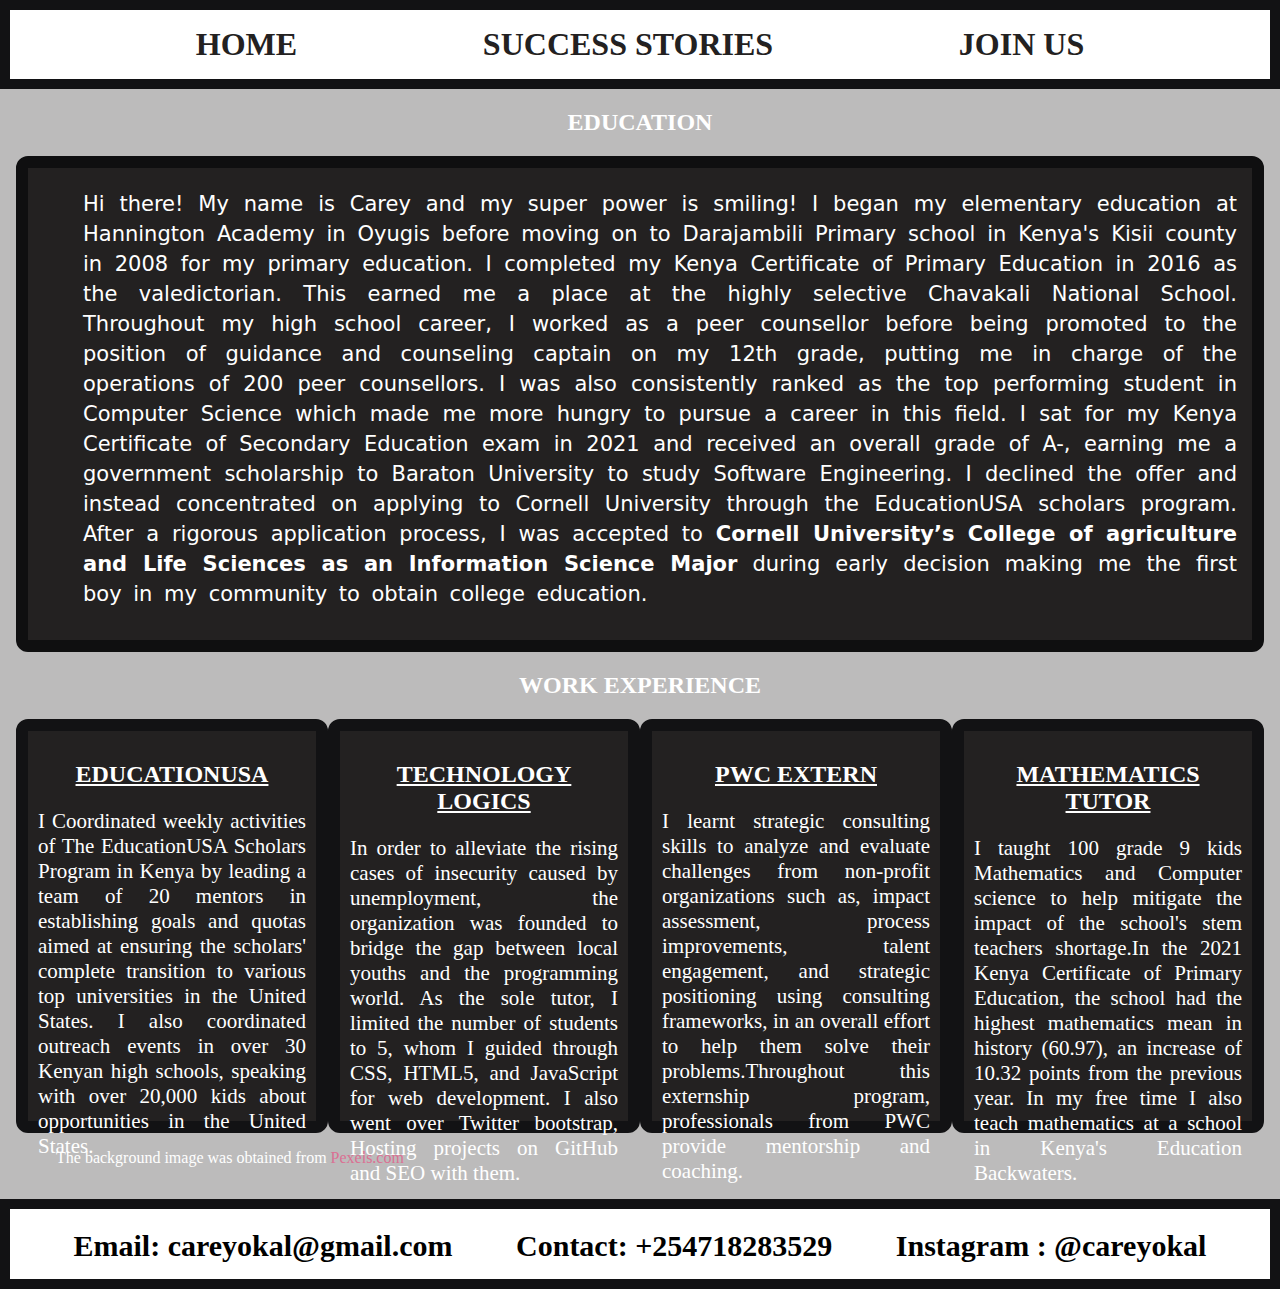
==== commit 59d45f7e: "Changes" ====
--- a/index.html
+++ b/index.html
@@ -20,7 +20,7 @@
         <h2>Education</h2>
           <div class="Flex-Paragraph">
             <figure class="Myphoto">
-                <img src="images/Myphoto.jpg" alt="">
+                <img src="Images/Myphoto.jpg" alt="">
             </figure>
                 <div class="main-content">
                     <p> Hi there! My name is Carey and my super power is smiling! I began my elementary education at Hannington Academy in Oyugis before moving on to Darajambili Primary school in Kenya's Kisii county in 2008 for my primary education. I completed my Kenya Certificate of Primary Education in 2016 as the valedictorian. This earned me a place at the highly selective Chavakali National School.
--- a/styles/styles.css
+++ b/styles/styles.css
@@ -8,7 +8,7 @@
 }
 
 body{
-     background-image: url('../images/Background2.jpg');
+     background-image: url('../Images/Background2.jpg');
      background-size: cover;
      background-blend-mode: multiply;
 }
@@ -18,6 +18,9 @@
 nav.upperNav{
     background-color:#ffffff;
     border: 10px solid #121214;
+    position: sticky;
+    top: 0px;
+    z-index: 2;
 
 }
 nav.upperNav ul{
